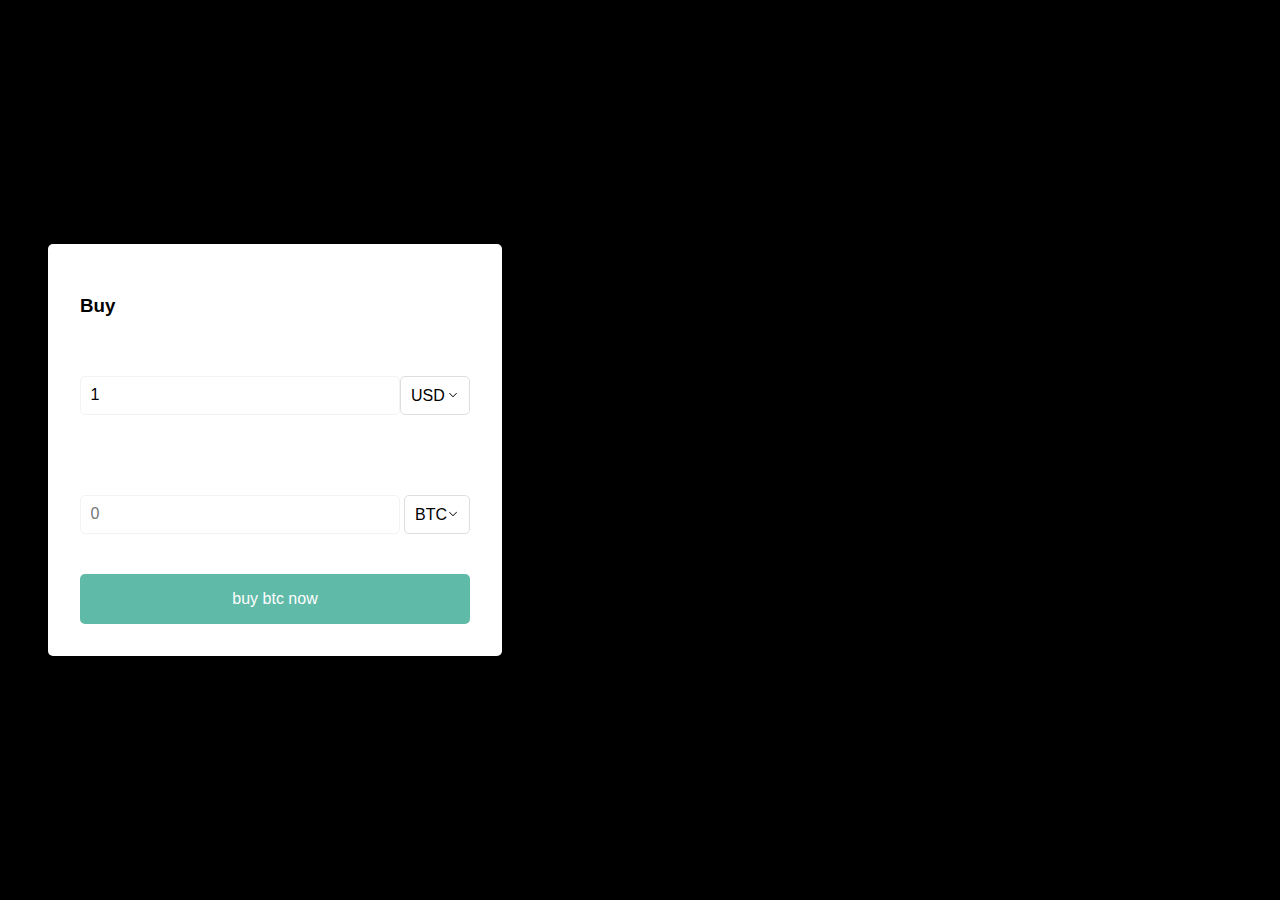
==== currency.html @ 7714ea6a "testelola" ====
<!DOCTYPE html>
<html lang="en">
  <head>
    <meta charset="UTF-8" />
    <meta name="viewport" content="width=device-width, initial-scale=1.0" />
    <meta http-equiv="X-UA-Compatible" content="ie=edge" />
    <title>Exchange Rate Calculator</title>
    <link rel="stylesheet" href="style.css" />
  </head>
  <body>
    

    <div class="container">

        <h3>Buy</h3>
      <div class="currency">


        <input type="number" id="amount-one" placeholder="0" value="1" />


        <select id="currency-one">
          <option value="AED">AED</option>
          <option value="ARS">ARS</option>
          <option value="AUD">AUD</option>
          <option value="BGN">BGN</option>
          <option value="BRL">BRL</option>
          <option value="BSD">BSD</option>
          <option value="CAD">CAD</option>
          <option value="CHF">CHF</option>
          <option value="CLP">CLP</option>
          <option value="CNY">CNY</option>
          <option value="COP">COP</option>
          <option value="CZK">CZK</option>
          <option value="DKK">DKK</option>
          <option value="DOP">DOP</option>
          <option value="EGP">EGP</option>
          <option value="EUR">EUR</option>
          <option value="FJD">FJD</option>
          <option value="GBP">GBP</option>
          <option value="GTQ">GTQ</option>
          <option value="HKD">HKD</option>
          <option value="HRK">HRK</option>
          <option value="HUF">HUF</option>
          <option value="IDR">IDR</option>
          <option value="ILS">ILS</option>
          <option value="INR">INR</option>
          <option value="ISK">ISK</option>
          <option value="JPY">JPY</option>
          <option value="KRW">KRW</option>
          <option value="KZT">KZT</option>
          <option value="MXN">MXN</option>
          <option value="MYR">MYR</option>
          <option value="NOK">NOK</option>
          <option value="NZD">NZD</option>
          <option value="PAB">PAB</option>
          <option value="PEN">PEN</option>
          <option value="PHP">PHP</option>
          <option value="PKR">PKR</option>
          <option value="PLN">PLN</option>
          <option value="PYG">PYG</option>
          <option value="RON">RON</option>
          <option value="RUB">RUB</option>
          <option value="SAR">SAR</option>
          <option value="SEK">SEK</option>
          <option value="SGD">SGD</option>
          <option value="THB">THB</option>
          <option value="TRY">TRY</option>
          <option value="TWD">TWD</option>
          <option value="UAH">UAH</option>
          <option value="USD" selected>USD</option>
          <option value="UYU">UYU</option>
          <option value="VND">VND</option>
          <option value="ZAR">ZAR</option>
        </select>
      
      </div>

      <div class="swap-rate-container">
        <button class="btn" id="swap">Swap</button>
        <div class="rate" id="rate"></div>
      </div>

      <div class="currency">

        <input type="number" id="amount-two" placeholder="0" />

        <select id="currency-two">
          <option value="AED">BTC</option>
          <option value="ARS">ARD</option>
          <option value="AUD">RFD</option>
          <option value="BGN">ERF</option>
          <option value="BRL">BRL</option>
          <!-- <option value="BSD">BSD</option>
          <option value="CAD">CAD</option>
          <option value="CHF">CHF</option> -->
          <!-- <option value="CLP">CLP</option>
          <option value="CNY">CNY</option>
          <option value="COP">COP</option>
          <option value="CZK">CZK</option>
          <option value="DKK">DKK</option>
          <option value="DOP">DOP</option>
          <option value="EGP">EGP</option>
          <option value="EUR" selected>EUR</option>
          <option value="FJD">FJD</option>
          <option value="GBP">GBP</option>
          <option value="GTQ">GTQ</option>
          <option value="HKD">HKD</option>
          <option value="HRK">HRK</option>
          <option value="HUF">HUF</option>
          <option value="IDR">IDR</option>
          <option value="ILS">ILS</option>
          <option value="INR">INR</option>
          <option value="ISK">ISK</option>
          <option value="JPY">JPY</option>
          <option value="KRW">KRW</option>
          <option value="KZT">KZT</option>
          <option value="MXN">MXN</option>
          <option value="MYR">MYR</option>
          <option value="NOK">NOK</option>
          <option value="NZD">NZD</option>
          <option value="PAB">PAB</option>
          <option value="PEN">PEN</option>
          <option value="PHP">PHP</option>
          <option value="PKR">PKR</option>
          <option value="PLN">PLN</option>
          <option value="PYG">PYG</option>
          <option value="RON">RON</option>
          <option value="RUB">RUB</option>
          <option value="SAR">SAR</option>
          <option value="SEK">SEK</option>
          <option value="SGD">SGD</option>
          <option value="THB">THB</option>
          <option value="TRY">TRY</option>
          <option value="TWD">TWD</option>
          <option value="UAH">UAH</option>
          <option value="USD">USD</option>
          <option value="UYU">UYU</option>
          <option value="VND">VND</option>
          <option value="ZAR">ZAR</option> -->
        </select>

  
    </div>
<button class="btc_but">buy btc now</button>  
</div>

    <script src="script.js"></script>
  </body>
</html>
---- style.css ----
:root {
  --primary-color: #5fbaa7;
}

* {
  box-sizing: border-box;
}

body {
  background-color: #000000;
  font-family: Arial, Helvetica, sans-serif;
  display: flex;
  flex-direction: column;
  align-items: center;
  justify-content: center;
  height: 100vh;
  margin: 0;
  padding: 20px;
}

h1 {
  color: var(--primary-color);
}

p {
  text-align: center;
}

.btn {
  color: #fff;
  background: var(--primary-color);
  cursor: pointer;
  border-radius: 5px;
  font-size: 12px;
  padding: 5px 12px;
}

.money-img {
  width: 150px;
}
.container{
  position: absolute;
  left: 3rem;
  background: white;
  padding: 2rem;
  border-radius: 5px;
}

.currency {
  padding: 40px 0;
  display: flex;
  align-items: center;
  justify-content: space-between;
}

.currency select {
  padding: 10px 20px 10px 10px;
  -moz-appearance: none;
  -webkit-appearance: none;
  appearance: none;
  border: 1px solid #dedede;
  font-size: 16px;
  background: transparent;
  background-image: url(./Group\ 36215.svg);
  background-position: right 10px top 50%, 0, 0;
  background-size: 12px auto, 100%;
  background-repeat: no-repeat;
  border-radius: 5px;
}

.currency input {
  /* border: 0; */
  background: transparent;
  font-size: 16px;
  border: solid 1px #f3f3f3;
  /* text-align: right; */
  border-radius: 5px;
  padding: 0.6rem;
  width: 20rem;
}

.swap-rate-container {
  display: flex;
  align-items: center;
  justify-content: space-between;
  color: transparent;
  display: none;
}

.rate {
  color: var(--primary-color);
  font-size: 14px;
  padding: 0 10px;
}

select:focus,
input:focus,
button:focus {
  outline: 0;
}

@media (maz-width: 600px) {
  .currency input {
    width: 200px;
  }
}
.btc_but{
  width: 100%;
  padding: 1rem;
  border: none;
  border-radius: 5px;
  font-size: 1rem;
  background-color: #5fbaa7;
  color: white;
}
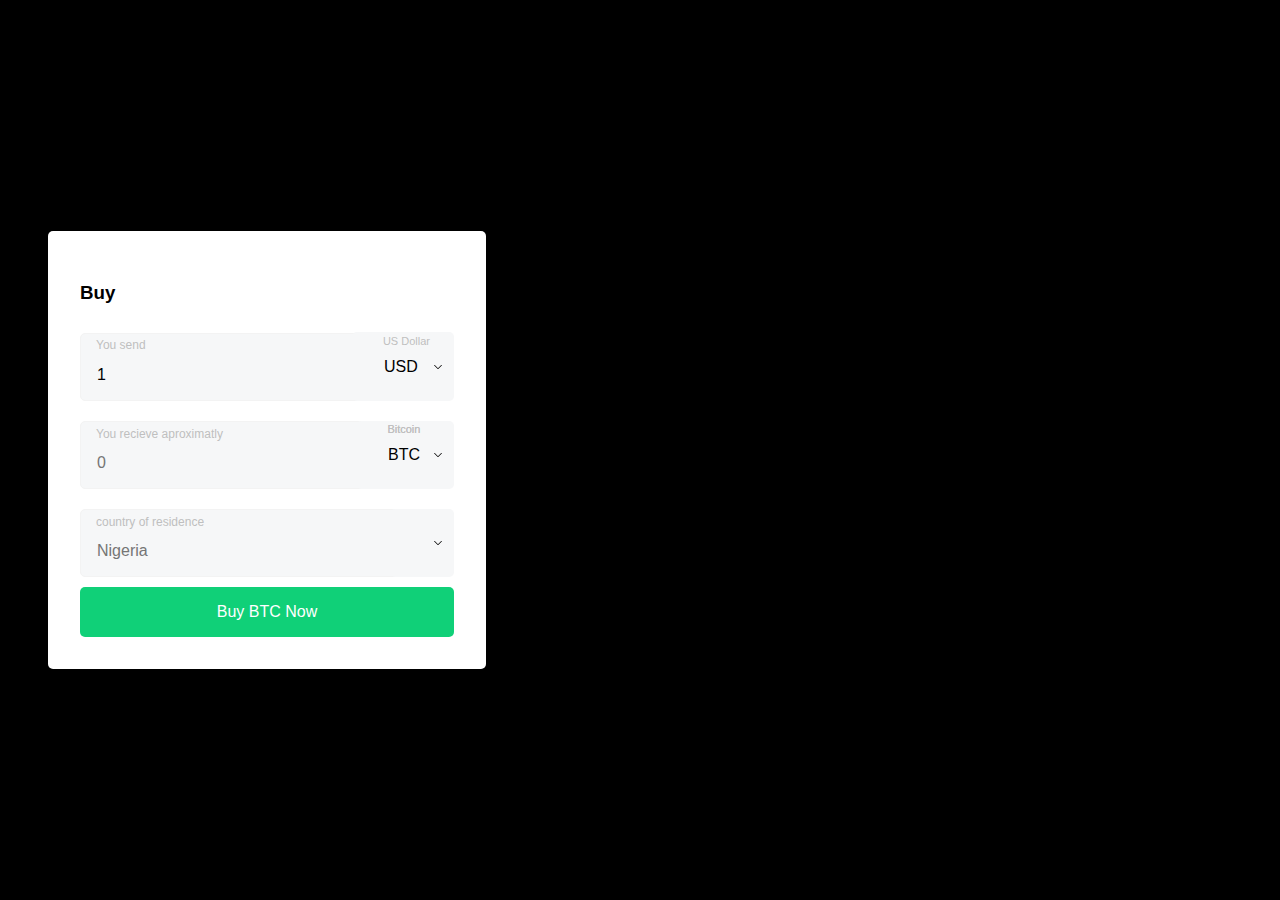
==== commit 6dd4f76b: "testelola" ====
--- a/currency.html
+++ b/currency.html
@@ -4,7 +4,7 @@
     <meta charset="UTF-8" />
     <meta name="viewport" content="width=device-width, initial-scale=1.0" />
     <meta http-equiv="X-UA-Compatible" content="ie=edge" />
-    <title>Exchange Rate Calculator</title>
+    <title>Test</title>
     <link rel="stylesheet" href="style.css" />
   </head>
   <body>
@@ -13,11 +13,16 @@
     <div class="container">
 
         <h3>Buy</h3>
+        <label class="labell">You send</label>
       <div class="currency">
 
-
-        <input type="number" id="amount-one" placeholder="0" value="1" />
-
+        <form>
+           
+            <input type="number" id="amount-one" placeholder="0" value="1" />
+
+        </form>
+
+        <label class="labely">US Dollar</label>
 
         <select id="currency-one">
           <option value="AED">AED</option>
@@ -80,10 +85,15 @@
         <button class="btn" id="swap">Swap</button>
         <div class="rate" id="rate"></div>
       </div>
+      <label class="labell">You recieve aproximatly</label>
 
       <div class="currency">
 
         <input type="number" id="amount-two" placeholder="0" />
+
+
+        <label class="labelyi">Bitcoin</label>
+
 
         <select id="currency-two">
           <option value="AED">BTC</option>
@@ -142,7 +152,75 @@
 
   
     </div>
-<button class="btc_but">buy btc now</button>  
+    <label class="labell">country of residence</label>
+
+
+    <div class="currency">
+
+        <input class="wwe" id="amount-two" placeholder="Nigeria" />
+
+
+        <label class="labelyi">Bitcoin</label>
+
+
+        <select id="currency-two">
+          <!-- <option value="AED">BTC</option>
+          <option value="ARS">ARD</option>
+          <option value="AUD">RFD</option>
+          <option value="BGN">ERF</option>
+          <option value="BRL">BRL</option>
+           <option value="BSD">BSD</option>
+          <option value="CAD">CAD</option>
+          <option value="CHF">CHF</option> -->
+          <!-- <option value="CLP">CLP</option>
+          <option value="CNY">CNY</option>
+          <option value="COP">COP</option>
+          <option value="CZK">CZK</option>
+          <option value="DKK">DKK</option>
+          <option value="DOP">DOP</option>
+          <option value="EGP">EGP</option>
+          <option value="EUR" selected>EUR</option>
+          <option value="FJD">FJD</option>
+          <option value="GBP">GBP</option>
+          <option value="GTQ">GTQ</option>
+          <option value="HKD">HKD</option>
+          <option value="HRK">HRK</option>
+          <option value="HUF">HUF</option>
+          <option value="IDR">IDR</option>
+          <option value="ILS">ILS</option>
+          <option value="INR">INR</option>
+          <option value="ISK">ISK</option>
+          <option value="JPY">JPY</option>
+          <option value="KRW">KRW</option>
+          <option value="KZT">KZT</option>
+          <option value="MXN">MXN</option>
+          <option value="MYR">MYR</option>
+          <option value="NOK">NOK</option>
+          <option value="NZD">NZD</option>
+          <option value="PAB">PAB</option>
+          <option value="PEN">PEN</option>
+          <option value="PHP">PHP</option>
+          <option value="PKR">PKR</option>
+          <option value="PLN">PLN</option>
+          <option value="PYG">PYG</option>
+          <option value="RON">RON</option>
+          <option value="RUB">RUB</option>
+          <option value="SAR">SAR</option>
+          <option value="SEK">SEK</option>
+          <option value="SGD">SGD</option>
+          <option value="THB">THB</option>
+          <option value="TRY">TRY</option>
+          <option value="TWD">TWD</option>
+          <option value="UAH">UAH</option>
+          <option value="USD">USD</option>
+          <option value="UYU">UYU</option>
+          <option value="VND">VND</option>
+          <option value="ZAR">ZAR</option> --> -->
+        </select>
+
+  
+    </div>
+<button class="btc_but">Buy BTC Now</button>  
 </div>
 
     <script src="script.js"></script>
--- a/style.css
+++ b/style.css
@@ -47,27 +47,33 @@
 }
 
 .currency {
-  padding: 40px 0;
+  padding: 10px 0;
   display: flex;
   align-items: center;
   justify-content: space-between;
 }
 
 .currency select {
-  padding: 10px 20px 10px 10px;
+  padding: 1.6rem 2rem;
   -moz-appearance: none;
   -webkit-appearance: none;
   appearance: none;
-  border: 1px solid #dedede;
+  border: none;
   font-size: 16px;
-  background: transparent;
+  background: #f6f7f8;
+  /* background: transparent; */
   background-image: url(./Group\ 36215.svg);
   background-position: right 10px top 50%, 0, 0;
   background-size: 12px auto, 100%;
   background-repeat: no-repeat;
   border-radius: 5px;
 }
-
+.labell{
+  font-size: 12px;
+  position: absolute;
+  color: #bfbfbf;
+  margin: 1rem 1rem;
+}
 .currency input {
   /* border: 0; */
   background: transparent;
@@ -75,8 +81,10 @@
   border: solid 1px #f3f3f3;
   /* text-align: right; */
   border-radius: 5px;
-  padding: 0.6rem;
+  padding: 2rem 1rem 1rem;
   width: 20rem;
+  margin: 0rem -3rem 0rem 0rem;
+  background: #f6f7f8;
 }
 
 .swap-rate-container {
@@ -110,6 +118,21 @@
   border: none;
   border-radius: 5px;
   font-size: 1rem;
-  background-color: #5fbaa7;
+  background-color: #10d078;
   color: white;
-}+}
+.labely{
+  position: absolute;
+  right: 3.5rem;
+  top: 6.5rem;
+  font-size: 11px;
+  color: #bfbfbf;
+}
+
+.labelyi{
+  position: absolute;
+  right: 4.1rem;
+  top: 12rem;
+  font-size: 11px;
+  color: #bfbfbf;
+}
